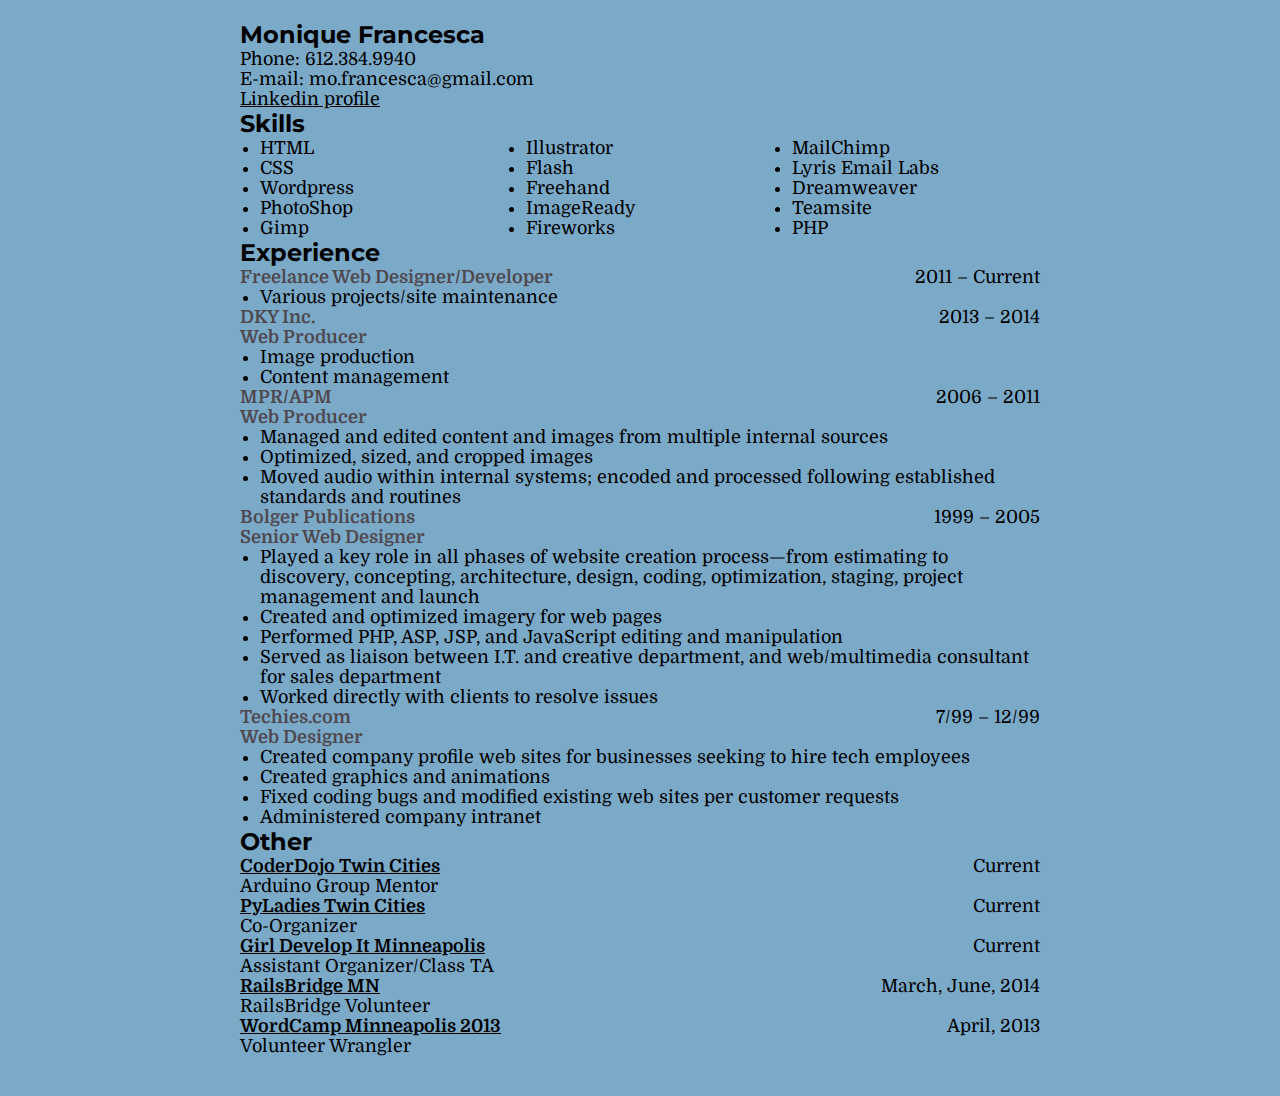
==== index.html @ fe788f63 "Changing divs to section" ====
<!DOCTYPE html>
<meta charset="UTF-8">
<html>
	<head>
		<link rel="stylesheet" href="main.css">
		<title>Monique Francesca's Resume</title>
		<link href='http://fonts.googleapis.com/css?family=Montserrat:400,700' rel='stylesheet' type='text/css'>
		<link href='http://fonts.googleapis.com/css?family=Domine:400,700' rel='stylesheet' type='text/css'>
	</head>

	<body>
		<div class="container">

			<section>
				<h1>Monique Francesca</h1>
				<p>Phone: 612.384.9940<br>
				E-mail: mo.francesca@gmail.com<br>
				<a href="https://www.linkedin.com/in/moniquefrancesca">Linkedin profile</a></p>
			</section>

			<section>
				<h1>Skills</h1>
						<ul class="columns">
						<li>HTML</li>
						<li>CSS</li>
						<li>Wordpress</li>
						<li>PhotoShop</li>
						<li>Gimp</li>
						<li>Illustrator</li>
						<li>Flash</li>
						<li>Freehand</li>
						<li>ImageReady</li>
						<li>Fireworks</li>
						<li>MailChimp</li>
						<li>Lyris Email Labs</li>
						<li>Dreamweaver</li>
						<li>Teamsite</li>
						<li>PHP</li>
						</ul>
			</section>

			<section>
				<h1>Experience</h1>

				<div class="title-year">
					<div class="year">2011 &ndash; Current</div>
					<h4>Freelance Web Designer/Developer</h4>
				</div>
				<div class="experience-content">
					<ul>
						<li>Various projects/site maintenance</li>
					</ul>
				</div>

				<div class="title-year">
					<div class="year">2013 &ndash; 2014</div>
					<h4>DKY Inc.</h4>
				</div>
				<div class="experience-content">
					<h4>Web Producer</h4>
					<ul>
						<li>Image production</li>
						<li>Content management</li>
					</ul>
				</div>

				<div class="title-year">
					<div class="year">2006 &ndash; 2011</div>
					<h4>MPR/APM</h4>
				</div>
				<div class="experience-content">
					<h4>Web Producer</h4>
					<ul>
						<li>Managed and edited content and images from multiple internal sources</li>
						<li>Optimized, sized, and cropped images</li>
						<li>Moved audio within internal systems; encoded and processed following established standards and routines</li>
					</ul>
				</div>

				<div class="title-year">
					<div class="year">1999 &ndash; 2005</div>
					<h4>Bolger Publications</h4>
				</div>
				<div class="experience-content">
					<h4>Senior Web Designer</h4>
					<ul>
						<li>Played a key role in all phases of website creation process&mdash;from estimating to discovery, concepting, architecture, design, coding, optimization, staging, project management and launch</li>
						<li>Created and optimized imagery for web pages</li>
						<li>Performed PHP, ASP, JSP, and JavaScript editing and manipulation</li>
						<li>Served as liaison between I.T. and creative department, and web/multimedia consultant for sales department</li>
						<li>Worked directly with clients to resolve issues</li>
					</ul>
				</div>

				<div class="title-year">
					<div class="year">7/99 &ndash; 12/99</div>
					<h4>Techies.com</h4>
				</div>
				<div class="experience-content">
					<h4>Web Designer</h4>
					<ul>
						<li>Created company profile web sites for businesses seeking to hire tech employees</li>
						<li>Created graphics and animations</li>
						<li>Fixed coding bugs and modified existing web sites per customer requests</li>
						<li>Administered company intranet</li>
					</ul>
				</div>
			</section>

			<section>
				<h1>Other</h1>

				<div class="title-year">
					<div class="year">Current</div>
					<h4><a href="http://www.coderdojotc.org/">CoderDojo Twin Cities</a></h4>
				</div>
				<div class="experience-content">
					<p>Arduino Group Mentor</p>
				</div>

				<div class="title-year">
					<div class="year">Current</div>
					<h4><a href="http://www.meetup.com/PyLadiesTC/">PyLadies Twin Cities</a></h4>
				</div>
				<div class="experience-content">
					<p>Co-Organizer</p>
				</div>

				<div class="title-year">
					<div class="year">Current</div>
					<h4><a href="http://www.meetup.com/Girl-Develop-It-Minneapolis">Girl Develop It Minneapolis</a></h4>
				</div>
				<div class="experience-content">
					<p>Assistant Organizer/Class TA</p>
				</div>

				<div class="title-year">
					<div class="year">March, June, 2014</div>
					<h4><a href="https://twitter.com/railsbridgeMN">RailsBridge MN</a></h4>
				</div>
				<div class="experience-content">
					<p>RailsBridge Volunteer</p>
				</div>

				<div class="title-year">
					<div class="year">April, 2013</div>
					<h4><a href="https://minneapolis.wordcamp.org/2013/">WordCamp Minneapolis 2013</a></h4>
				</div>
				<div class="experience-content">
					<p>Volunteer Wrangler</p>
				</div>

			</section>
		</div>
	</body>
</html>
---- main.css ----
* { margin:0; padding:0; }
a img { border-style:none; }
a { text-decoration:none; }
ul li { margin:0; padding:0; }

ul {
	margin-left: 20px;
}

.other h4 {
	color: #4F484F;
}

body {
	background-color: #7baac9;
	font-family: 'Domine', serif;
	font-size: 18px;
}

h1 {
	font-family: 'Montserrat', sans-serif;
	font-size: 24px;
}

h4 {
	color: #4F484F;
}

p {
	font-family: 'Domine', serif;
	font-size: 18px;
}

a {
	color: #000;
}

a:link {
    text-decoration: underline;
}

a:visited {
    text-decoration: none;
}

a:hover {
    text-decoration: underline;
}

a:active {
    text-decoration: none;
}

.h1 {
	text-transform: uppercase;
}

.container {
	width: 800px;
	margin: 20px auto 40px;
}

.section {
	margin-bottom: 50px;
	background-color: #eee;
	padding: 20px;
}

.section h1 {
	margin-bottom: 20px;
}

.columns {
	-webkit-columns: 3 200px;
     -moz-columns: 3 200px;
          columns: 3 200px;
}

.year {
	float: right;
}

.header {
	margin-bottom: 50px;
	background-color: #eee;
	padding: 20px;
}

.skills {
	margin-bottom: 50px;
	background-color: #eee;
	padding: 20px;
}

.skills h1 {
	margin-bottom: 20px;
}

.experience {
	margin-bottom: 50px;
	background-color: #eee;
	padding: 20px;
}

.experience h1 {
	margin-bottom: 20px;
}

.experience .experience-content {
	font-family: 'Domine', serif;
	font-size: 18px;
	margin-bottom: 20px;
}

.other {
	margin-bottom: 50px;
	background-color: #eee;
	padding: 20px;
}

.other h1 {
	margin-bottom: 20px;
}

.other p	{
	margin-bottom: 20px;
}

.box {
	box-shadow: 1px 1px 2px #cecece,
	inset 1px 1px 2px #000;
	padding: 20px 20px 20px 20px;
	margin-bottom: 40px;
	background-color: #fff;
}
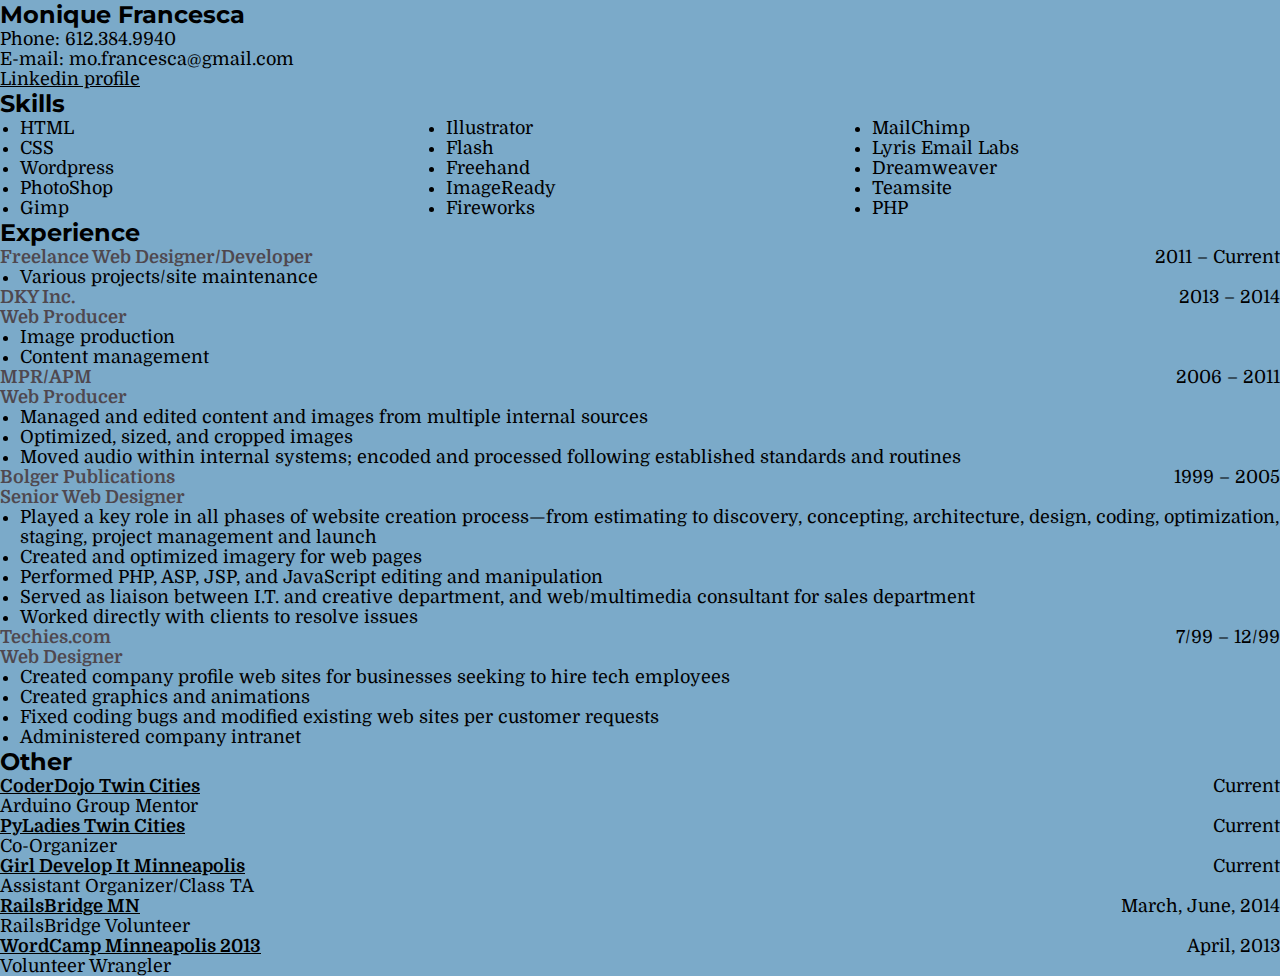
==== commit 18774dc8: "playing with main and header" ====
--- a/index.html
+++ b/index.html
@@ -9,17 +9,21 @@
 	</head>
 
 	<body>
-		<div class="container">
+		<main>
 
 			<section>
-				<h1>Monique Francesca</h1>
+				<header>
+					<h1>Monique Francesca</h1>
+				</header>
 				<p>Phone: 612.384.9940<br>
 				E-mail: mo.francesca@gmail.com<br>
 				<a href="https://www.linkedin.com/in/moniquefrancesca">Linkedin profile</a></p>
 			</section>
 
 			<section>
-				<h1>Skills</h1>
+				<header>
+					<h1>Skills</h1>
+				</header>
 						<ul class="columns">
 						<li>HTML</li>
 						<li>CSS</li>
@@ -40,7 +44,9 @@
 			</section>
 
 			<section>
-				<h1>Experience</h1>
+				<header>
+					<h1>Experience</h1>
+				</header>
 
 				<div class="title-year">
 					<div class="year">2011 &ndash; Current</div>
@@ -108,7 +114,9 @@
 			</section>
 
 			<section>
-				<h1>Other</h1>
+				<header>
+					<h1>Other</h1>
+				</header>
 
 				<div class="title-year">
 					<div class="year">Current</div>
@@ -149,8 +157,8 @@
 				<div class="experience-content">
 					<p>Volunteer Wrangler</p>
 				</div>
+			</section>
 
-			</section>
-		</div>
+		</main>
 	</body>
 </html>
--- a/main.css
+++ b/main.css
@@ -55,7 +55,7 @@
 	text-transform: uppercase;
 }
 
-.container {
+.main {
 	width: 800px;
 	margin: 20px auto 40px;
 }
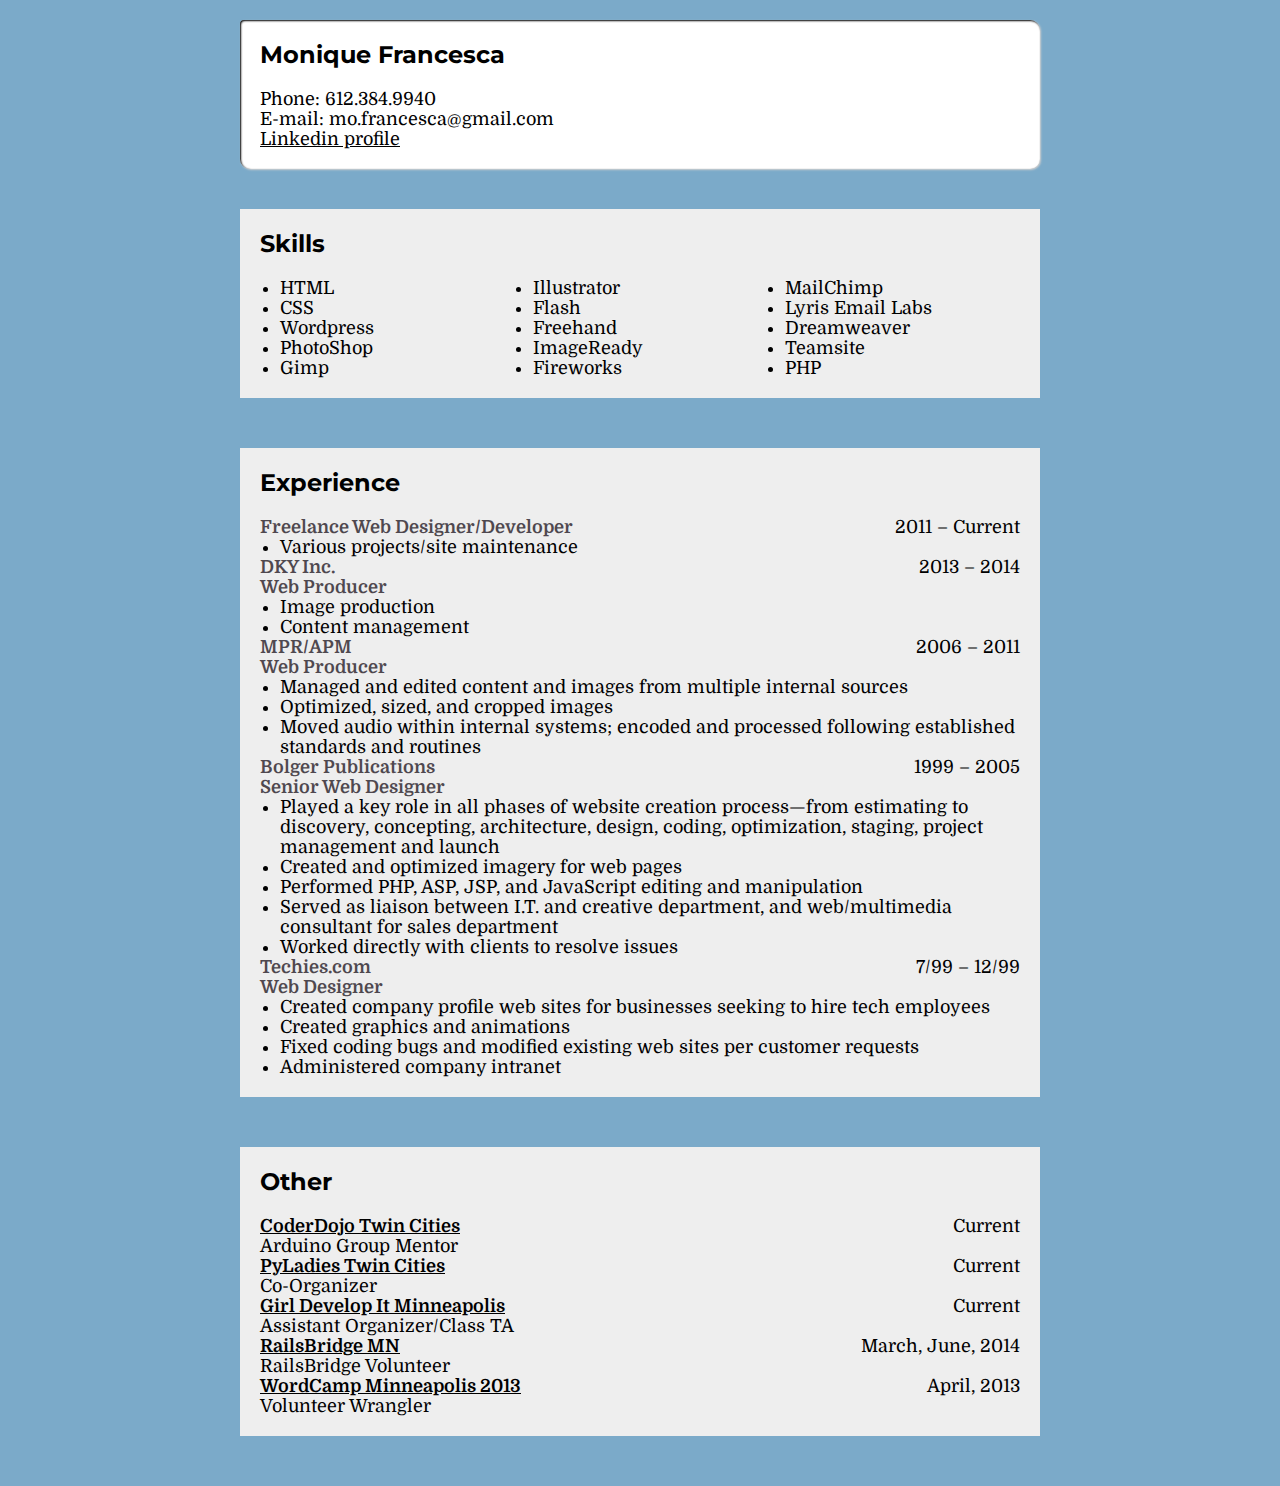
==== commit e17086b7: "Experimenting with box class" ====
--- a/index.html
+++ b/index.html
@@ -11,7 +11,7 @@
 	<body>
 		<main>
 
-			<section>
+			<section class="box">
 				<header>
 					<h1>Monique Francesca</h1>
 				</header>
--- a/main.css
+++ b/main.css
@@ -55,18 +55,18 @@
 	text-transform: uppercase;
 }
 
-.main {
+main {
 	width: 800px;
 	margin: 20px auto 40px;
 }
 
-.section {
+section {
 	margin-bottom: 50px;
 	background-color: #eee;
 	padding: 20px;
 }
 
-.section h1 {
+section h1 {
 	margin-bottom: 20px;
 }
 
@@ -132,4 +132,5 @@
 	padding: 20px 20px 20px 20px;
 	margin-bottom: 40px;
 	background-color: #fff;
+	border-radius: 4px 10px 10px 10px;
 }
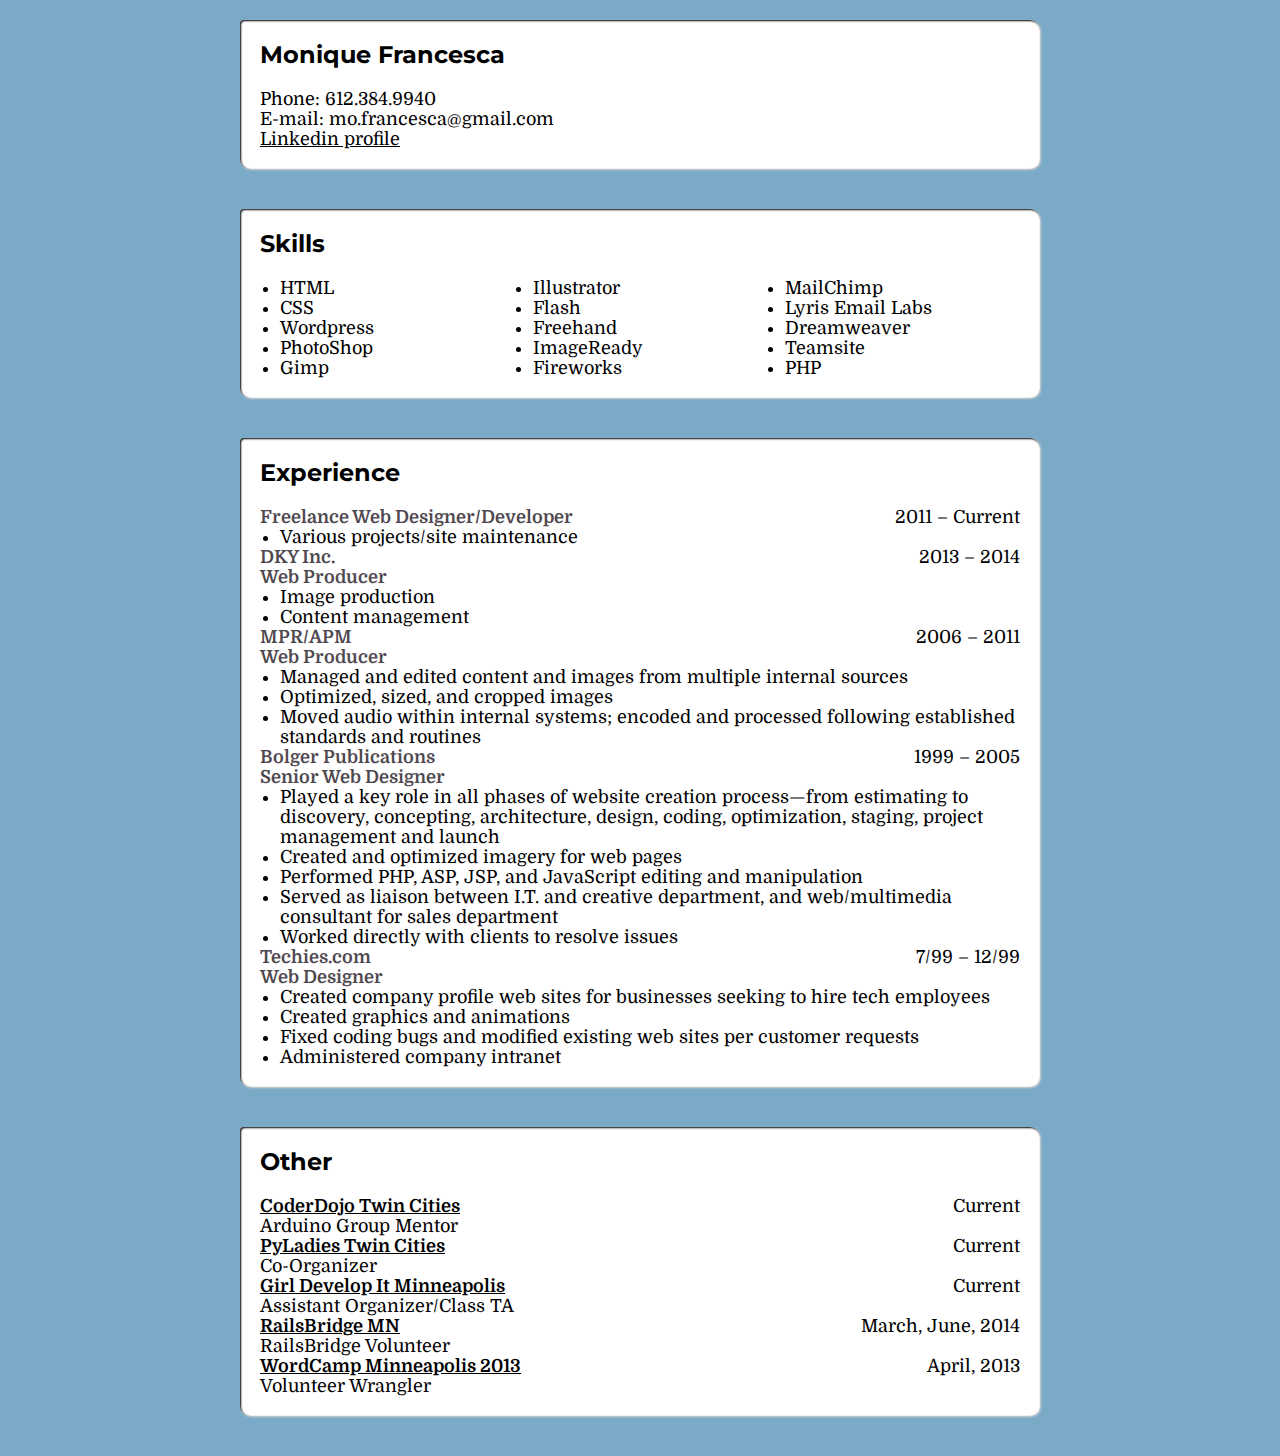
==== commit c295b683: "Added box class to all the sections." ====
--- a/index.html
+++ b/index.html
@@ -20,7 +20,7 @@
 				<a href="https://www.linkedin.com/in/moniquefrancesca">Linkedin profile</a></p>
 			</section>
 
-			<section>
+			<section class="box">
 				<header>
 					<h1>Skills</h1>
 				</header>
@@ -43,7 +43,7 @@
 						</ul>
 			</section>
 
-			<section>
+			<section class="box">
 				<header>
 					<h1>Experience</h1>
 				</header>
@@ -113,7 +113,7 @@
 				</div>
 			</section>
 
-			<section>
+			<section class="box">
 				<header>
 					<h1>Other</h1>
 				</header>
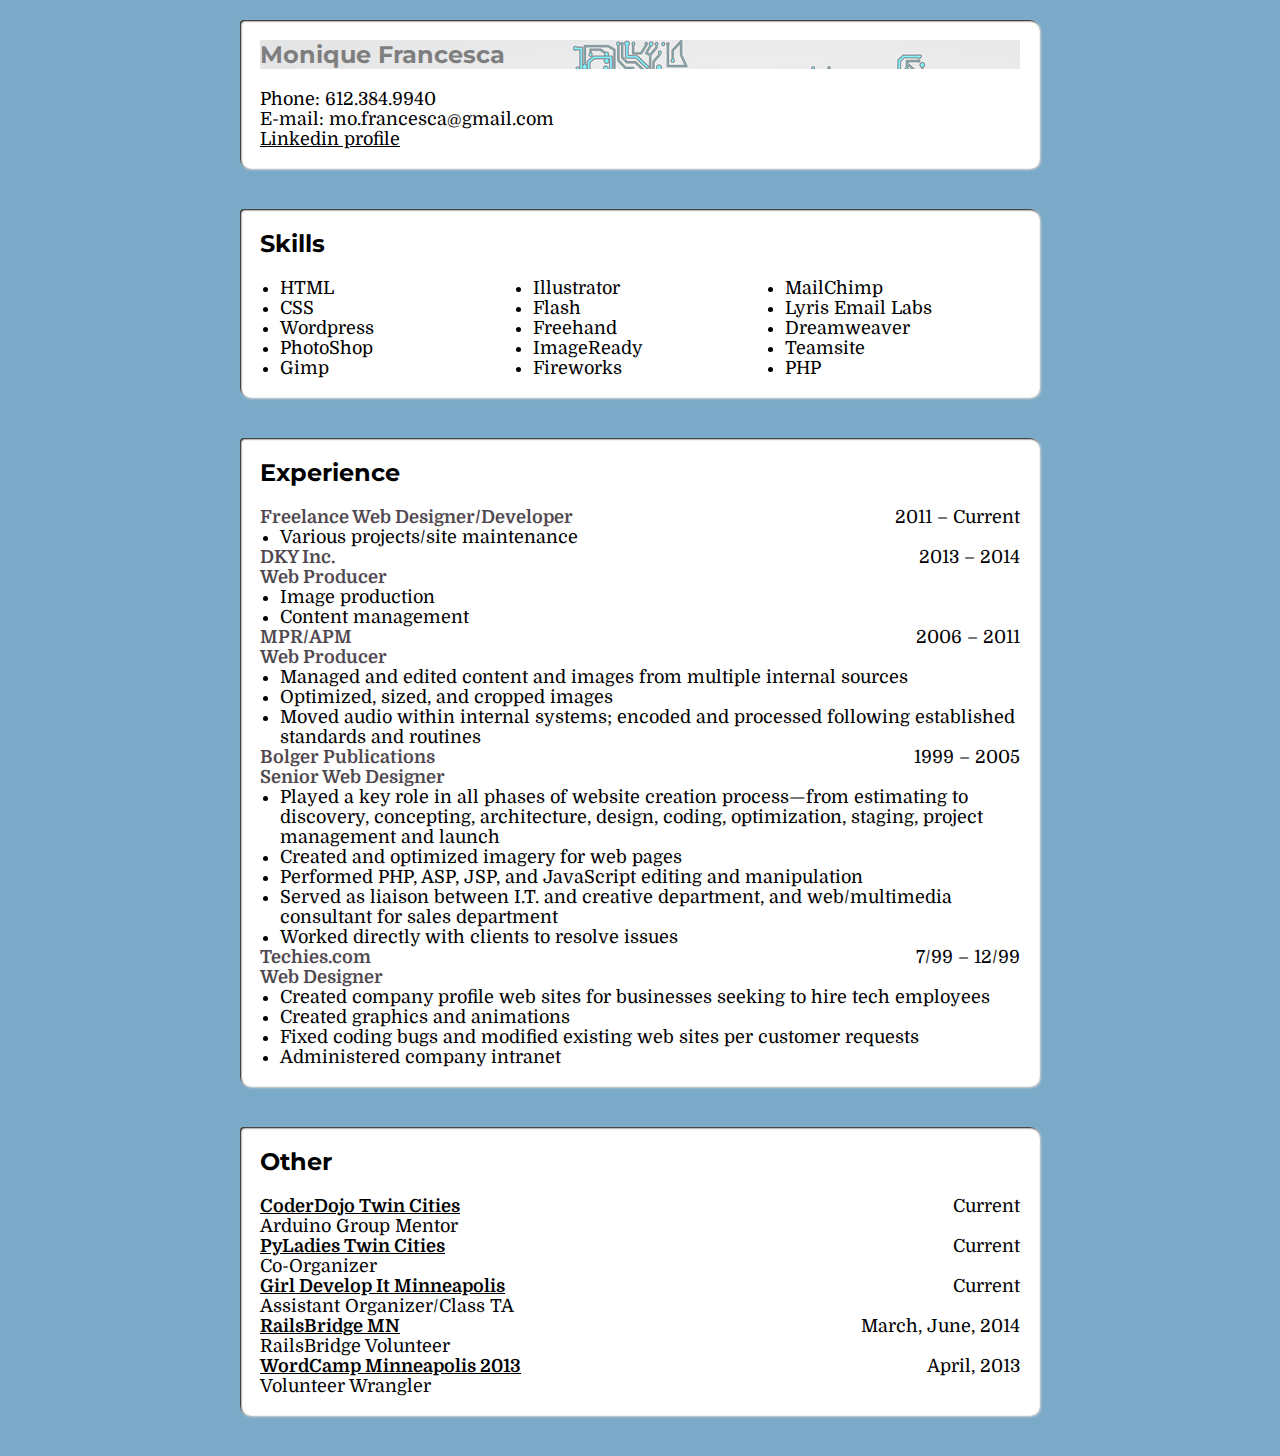
==== commit 05f83590: "added missing = sign. grrr." ====
--- a/index.html
+++ b/index.html
@@ -12,7 +12,7 @@
 		<main>
 
 			<section class="box">
-				<header>
+				<header class="contact_info">
 					<h1>Monique Francesca</h1>
 				</header>
 				<p>Phone: 612.384.9940<br>
--- a/main.css
+++ b/main.css
@@ -134,3 +134,13 @@
 	background-color: #fff;
 	border-radius: 4px 10px 10px 10px;
 }
+
+@font-face {
+	font-family: sans-serif;
+	src: url();
+}
+
+.contact_info {
+	background-image: url('images/header.jpg');
+	opacity: 50%;
+}
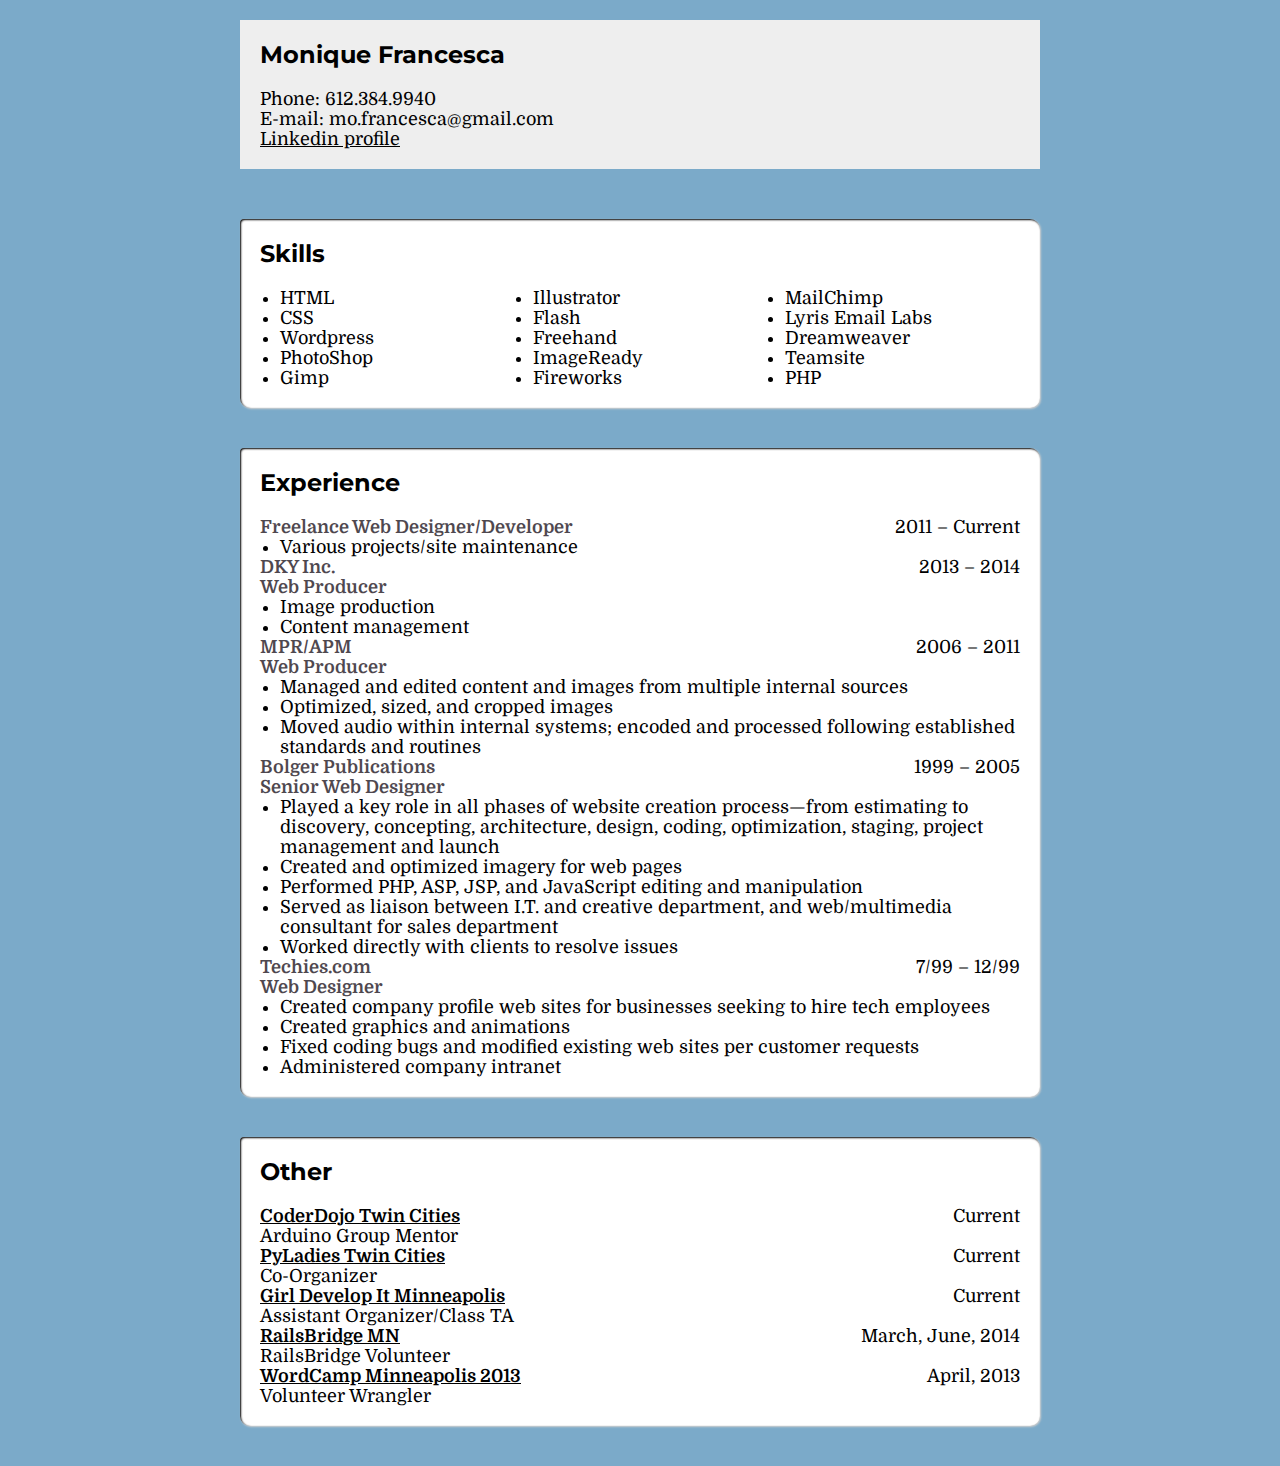
==== commit 76c5460f: "Trying to access just the heading box" ====
--- a/index.html
+++ b/index.html
@@ -11,8 +11,8 @@
 	<body>
 		<main>
 
-			<section class="box">
-				<header class="contact_info">
+			<section class="header_box">
+				<header>
 					<h1>Monique Francesca</h1>
 				</header>
 				<p>Phone: 612.384.9940<br>
--- a/main.css
+++ b/main.css
@@ -142,5 +142,5 @@
 
 .contact_info {
 	background-image: url('images/header.jpg');
-	opacity: 50%;
+	opacity: 80%;
 }
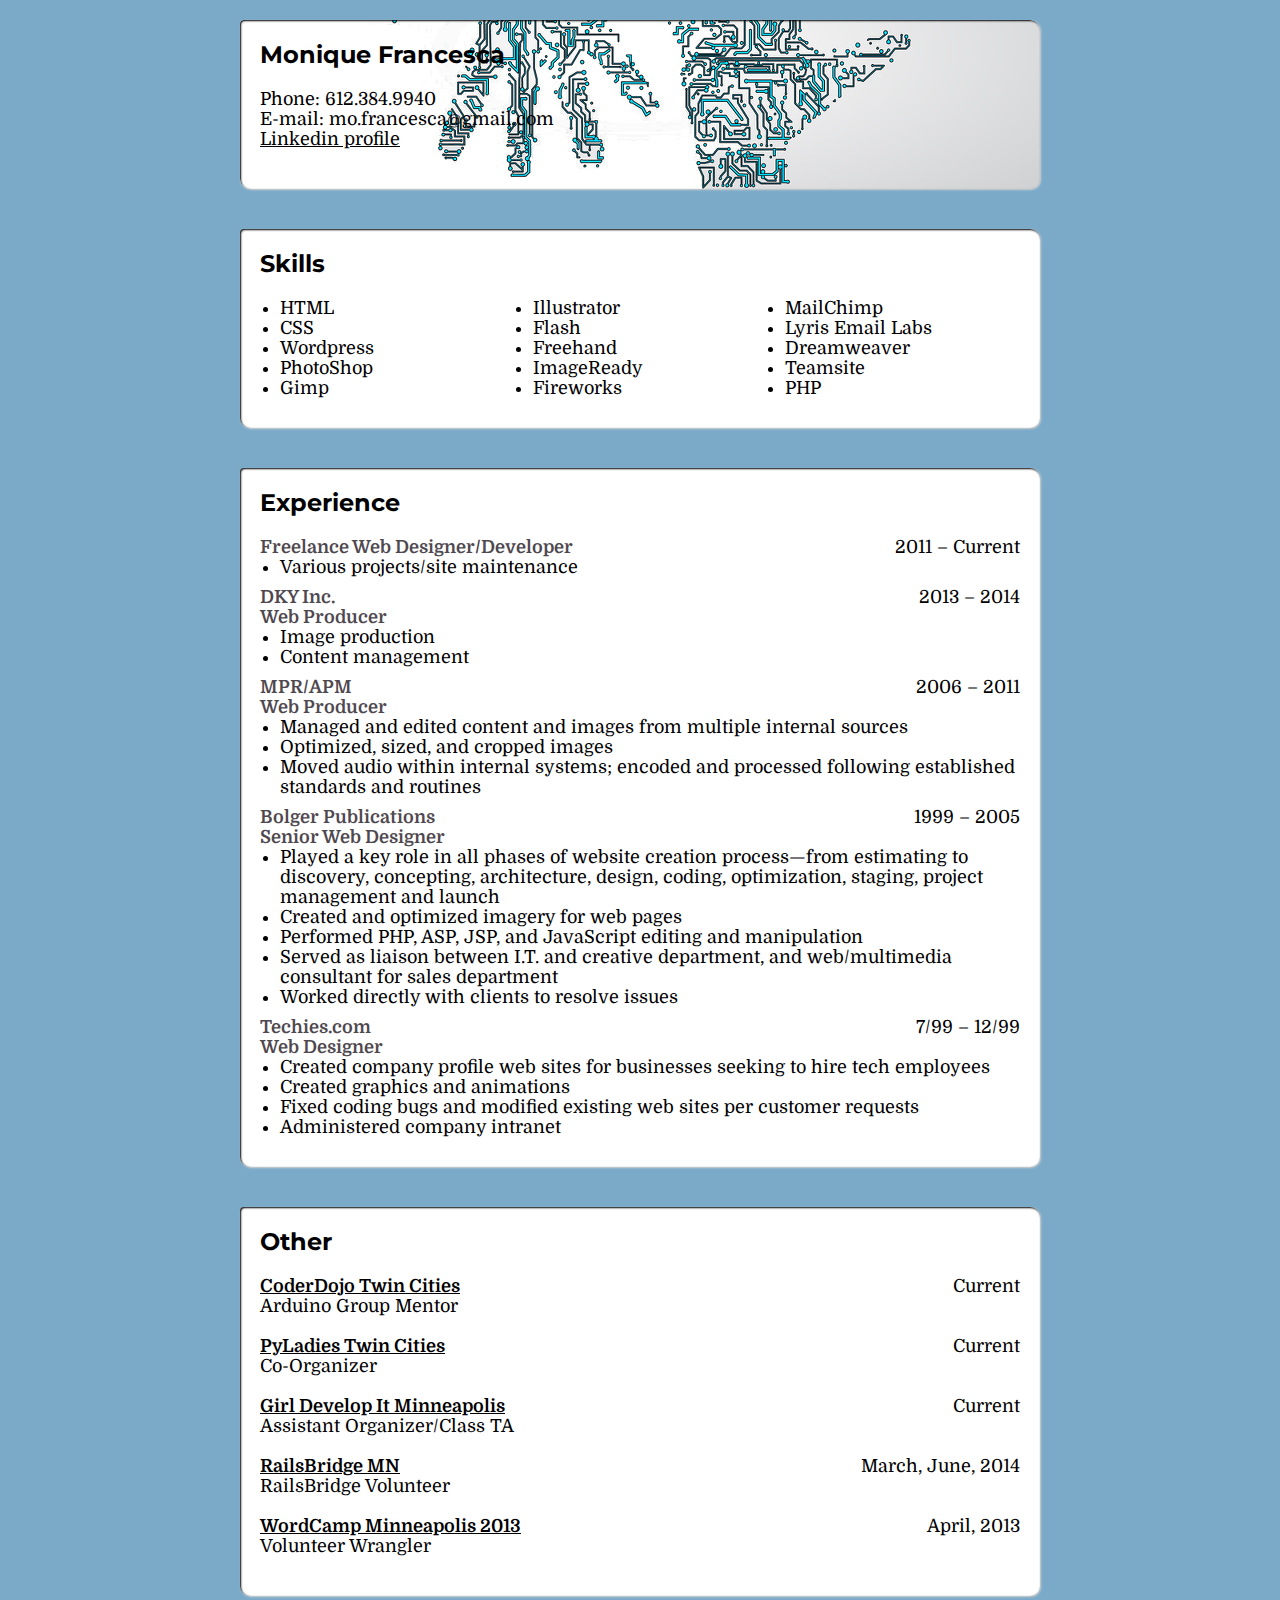
==== commit da1422f6: "eliminated line spacing" ====
--- a/index.html
+++ b/index.html
@@ -10,7 +10,6 @@
 
 	<body>
 		<main>
-
 			<section class="header_box">
 				<header>
 					<h1>Monique Francesca</h1>
@@ -158,7 +157,6 @@
 					<p>Volunteer Wrangler</p>
 				</div>
 			</section>
-
 		</main>
 	</body>
 </html>
--- a/main.css
+++ b/main.css
@@ -5,10 +5,7 @@
 
 ul {
 	margin-left: 20px;
-}
-
-.other h4 {
-	color: #4F484F;
+	margin-bottom: 10px;
 }
 
 body {
@@ -29,6 +26,7 @@
 p {
 	font-family: 'Domine', serif;
 	font-size: 18px;
+	margin-bottom: 20px;
 }
 
 a {
@@ -126,6 +124,10 @@
 	margin-bottom: 20px;
 }
 
+.other h4 {
+	color: #4F484F;
+}
+
 .box {
 	box-shadow: 1px 1px 2px #cecece,
 	inset 1px 1px 2px #000;
@@ -135,12 +137,15 @@
 	border-radius: 4px 10px 10px 10px;
 }
 
-@font-face {
-	font-family: sans-serif;
-	src: url();
+.header_box {
+	box-shadow: 1px 1px 2px #cecece,
+	inset 1px 1px 2px #000;
+	padding: 20px 20px 20px 20px;
+	margin-bottom: 40px;
+	background-color: #fff;
+	border-radius: 4px 10px 10px 10px;
+	background-image: url('images/header.jpg');
+	background-position: bottom right;
+	background-repeat: no-repeat;
+	/*opacity: 0.25;*/
 }
-
-.contact_info {
-	background-image: url('images/header.jpg');
-	opacity: 80%;
-}
